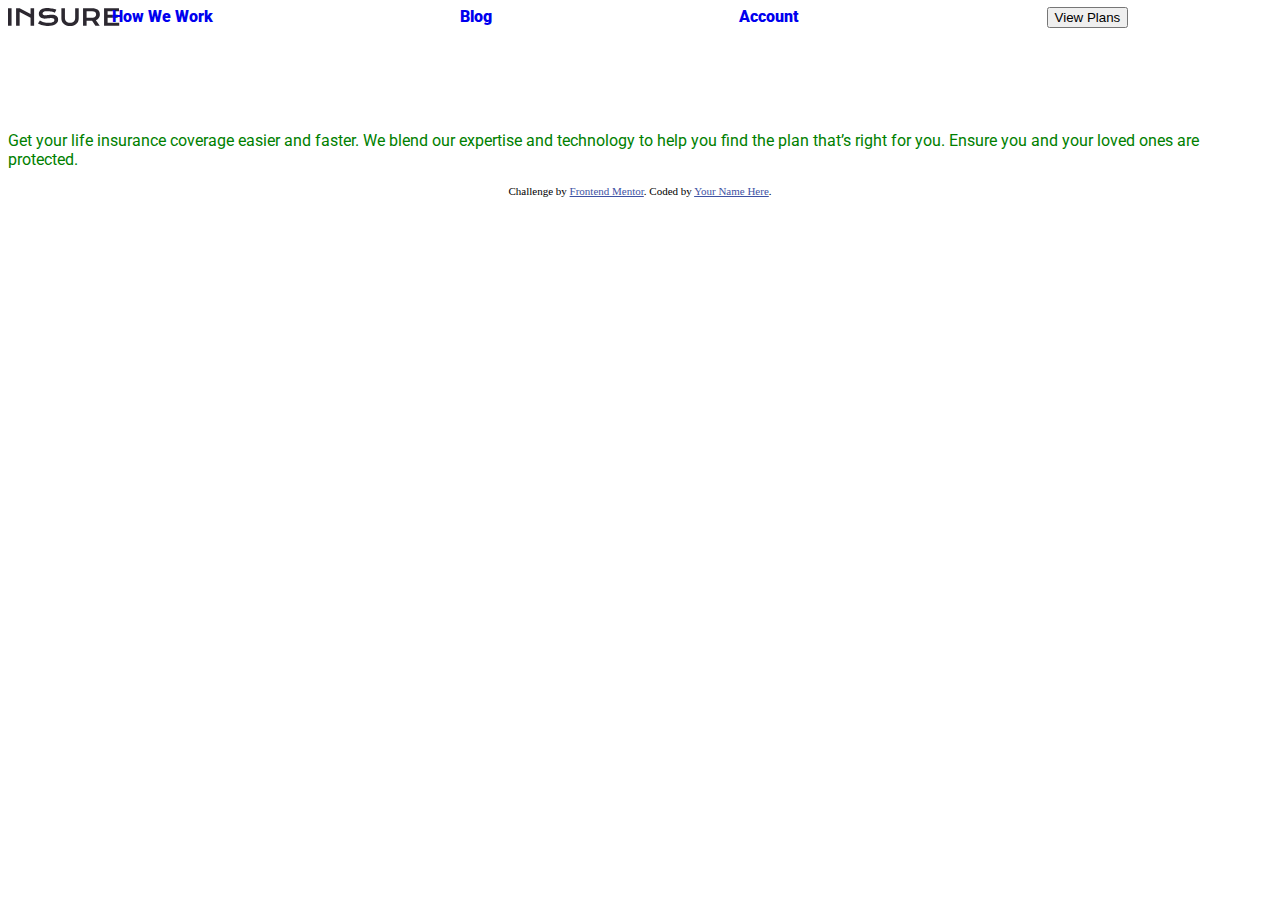
==== index.html @ e4df6a42 "updated navabar css" ====
<!DOCTYPE html>
<html lang="en">
<head>
  <meta charset="UTF-8">
  <meta name="viewport" content="width=device-width, initial-scale=1.0"> <!-- displays site properly based on user's device -->

  <link rel="icon" type="image/png" sizes="32x32" href="./images/favicon-32x32.png">
  <link rel="stylesheet" href="assets/css/styles.css"/>
  <link rel="preconnect" href="https://fonts.googleapis.com">
  <link rel="preconnect" href="https://fonts.gstatic.com" crossorigin>
  <link href="https://fonts.googleapis.com/css2?family=Roboto:wght@100&display=swap" rel="stylesheet">
  <title>Frontend Mentor | Insure landing page</title>

  <!-- Feel free to remove these styles or customise in your own stylesheet 👍 -->
 
</head>
<body>
<main>
   <div class="main-container">
   
<navbar>
  <div class="logo">
      <img class="logo"src="assets/images/logo.svg" alt="company-logo"/>
      </div>
  <ul class="nav-menu">
    <li class="nav-item"> 
      <a class="nav-link" href="work.html" >How We Work</a>  
    </li>

     <li class="nav-item">
      <a class="nav-link" href="blog.html"> Blog</a>
    </li>

     <li class="nav-item"> 
      <a class="nav-link" href="#">Account</a>
    </li>

    <li class="nav-item">
        <button>View Plans</button>
    </li>
  </ul> 


</navbar>
    </div>
    </main>
  <!-- Humanizing your insurance. -->

  <p>Get your life insurance coverage easier and faster. We blend our expertise 
  and technology to help you find the plan that’s right for you. Ensure you 
  and your loved ones are protected.</p>

  <!-- View plans

  We’re different

  Snappy Process

  Our application process can be completed in minutes, not hours. Don’t get 
  stuck filling in tedious forms.

  Affordable Prices

  We don’t want you worrying about high monthly costs. Our prices may be low, 
  but we still offer the best coverage possible.

  People First

  Our plans aren’t full of conditions and clauses to prevent payouts. We make 
  sure you’re covered when you need it.

  Find out more about how we work

  How we work

  Our company

  How we work
  Why Insure?
  View plans
  Reviews

  Help me

  FAQ
  Terms of use
  Privacy policy
  Cookies

  Contact

  Sales
  Support
  Live chat

  Others

  Careers
  Press
  Licenses

   -->
  <div class="attribution">
    Challenge by <a href="https://www.frontendmentor.io?ref=challenge" target="_blank">Frontend Mentor</a>. 
    Coded by <a href="#">Your Name Here</a>.
  </div>
</body>
</html>
---- assets/css/styles.css ----
/* hr{
    width:15%;
    height:25%;
    top:10px;
    left:-35px;
    position:relative;
    margin:45px;
    
} */
/* .main-container{
    position: relative;
} */

html{
    cursor: pointer;
}

.nav-menu, li{
list-style-type:none; 
display:flex;
/* flex-direction: row; */
flex-wrap: wrap;

position:relative;
top: -65px;
left: -10px;
right: -500px;
padding: 1rem 0;
margin: 0 auto;
 
}
li{
    color:blueviolet;
    font-family: Roboto;
    font-weight: 900;
}
p{
    font-family: 'Roboto';
    font-weight: 400;
    color:green;
}


.nav-item{
    top:10px;
}

.nav-link{
    text-decoration:none;
}



/* footer */

.attribution {
     font-size: 11px;
      text-align: center;
     }
.attribution a { 
    color: hsl(228, 45%, 44%); 
}
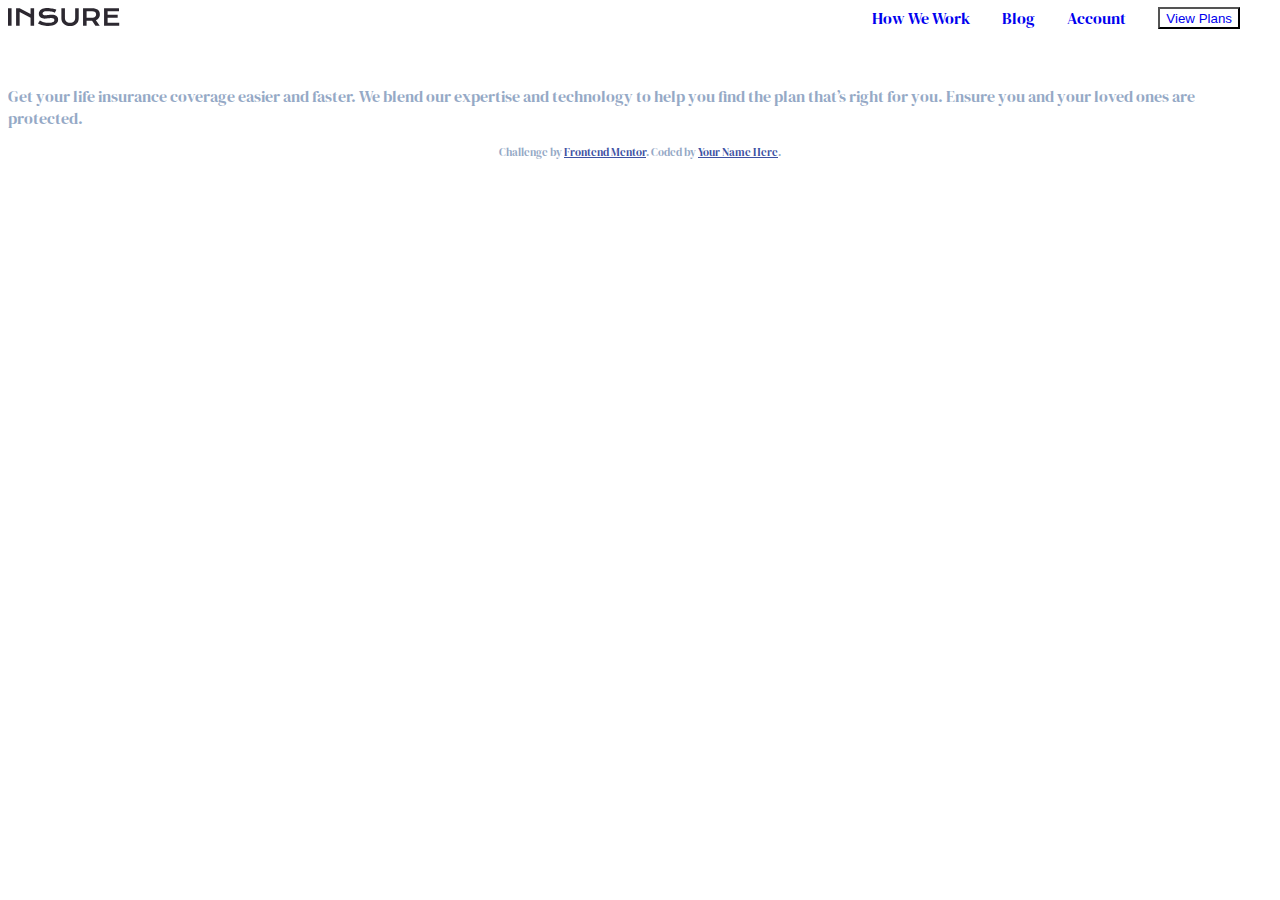
==== commit fb35eba0: "updated nav button" ====
--- a/index.html
+++ b/index.html
@@ -9,6 +9,9 @@
   <link rel="preconnect" href="https://fonts.googleapis.com">
   <link rel="preconnect" href="https://fonts.gstatic.com" crossorigin>
   <link href="https://fonts.googleapis.com/css2?family=Roboto:wght@100&display=swap" rel="stylesheet">
+  <link rel="preconnect" href="https://fonts.googleapis.com">
+  <link rel="preconnect" href="https://fonts.gstatic.com" crossorigin>
+  <link href="https://fonts.googleapis.com/css2?family=DM+Serif+Display&display=swap" rel="stylesheet">
   <title>Frontend Mentor | Insure landing page</title>
 
   <!-- Feel free to remove these styles or customise in your own stylesheet 👍 -->
@@ -36,11 +39,11 @@
     </li>
 
     <li class="nav-item">
-        <button>View Plans</button>
+        <button class="pricing-btn">
+          <a class="pricing" href="pricing.html">View Plans</a>
+          </button>
     </li>
   </ul> 
-
-
 </navbar>
     </div>
     </main>
--- a/assets/css/styles.css
+++ b/assets/css/styles.css
@@ -1,55 +1,46 @@
-/* hr{
-    width:15%;
-    height:25%;
-    top:10px;
-    left:-35px;
-    position:relative;
-    margin:45px;
-    
-} */
-/* .main-container{
-    position: relative;
-} */
+html {
+  height: 100%;
+  width: 100%;
+  cursor: pointer;
+}
+:root{
+     font-size: 16px;
+     color:hsl(256, 26%, 20%);
+     color: hsl(216, 30%, 68%);
+     font-family: 'DM Serif Display', serif;
+}
 
-html{
-    cursor: pointer;
+/* Navbar */
+.nav-menu {
+  flex: 1;
 }
 
 .nav-menu, li{
 list-style-type:none; 
 display:flex;
-/* flex-direction: row; */
-flex-wrap: wrap;
-
+justify-content: flex-end;
 position:relative;
-top: -65px;
-left: -10px;
-right: -500px;
-padding: 1rem 0;
-margin: 0 auto;
- 
-}
-li{
-    color:blueviolet;
-    font-family: Roboto;
-    font-weight: 900;
-}
-p{
-    font-family: 'Roboto';
-    font-weight: 400;
-    color:green;
+top:-50px;
 }
 
 
 .nav-item{
     top:10px;
+    margin-right: 2rem;
 }
 
 .nav-link{
     text-decoration:none;
 }
 
+.pricing{
+    text-decoration: none;
+}
 
+.pricing-btn{
+    background-color: white;
+    border-color:black ;
+}
 
 /* footer */
 
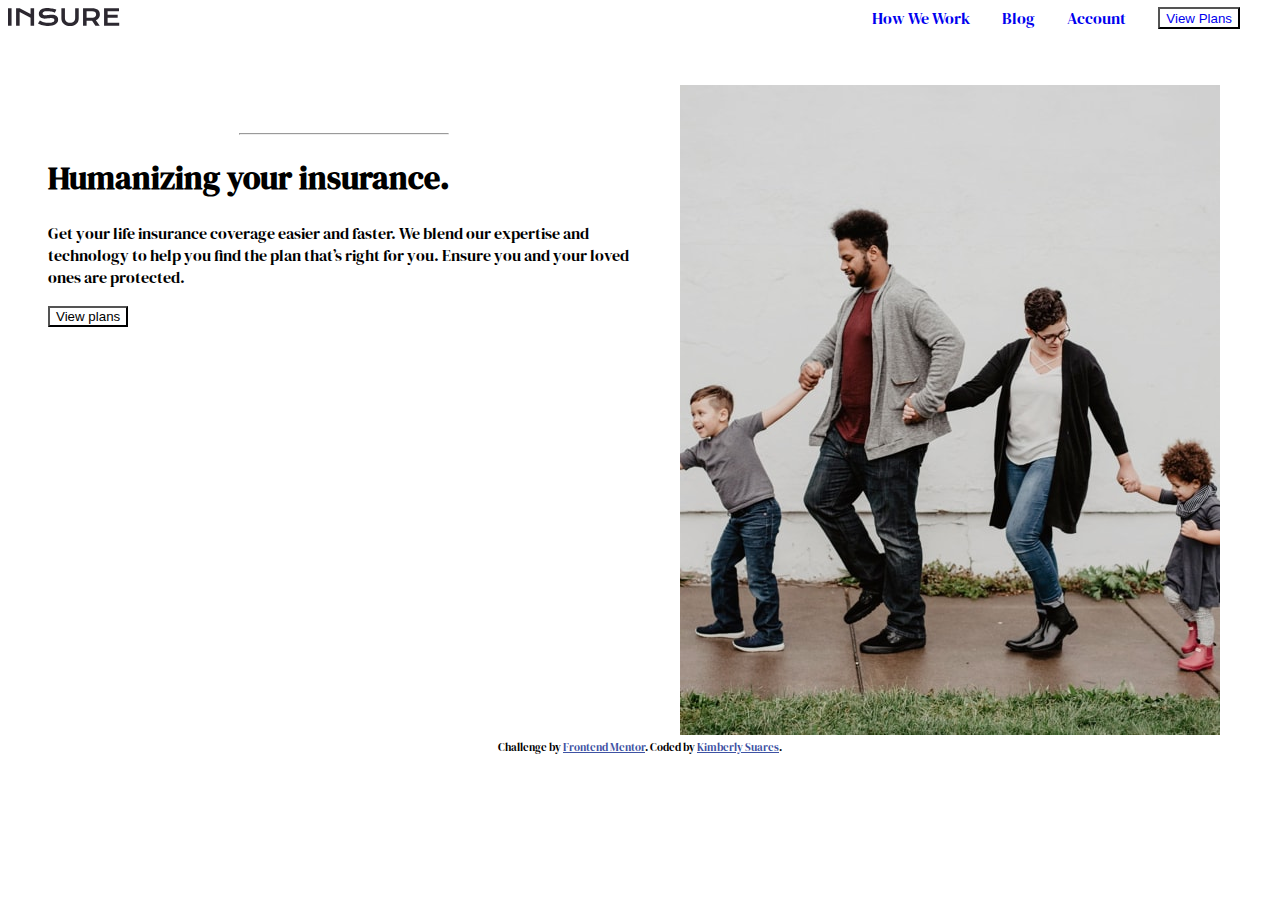
==== commit 71097028: "added hero image and text" ====
--- a/index.html
+++ b/index.html
@@ -19,7 +19,7 @@
 </head>
 <body>
 <main>
-   <div class="main-container">
+   
    
 <navbar>
   <div class="logo">
@@ -45,15 +45,25 @@
     </li>
   </ul> 
 </navbar>
-    </div>
-    </main>
-  <!-- Humanizing your insurance. -->
-
+<div class="row">
+<div class="main-container col">
+  <hr>
+   <h1>Humanizing your insurance. </h1> 
   <p>Get your life insurance coverage easier and faster. We blend our expertise 
   and technology to help you find the plan that’s right for you. Ensure you 
   and your loved ones are protected.</p>
+  <button class="plans-pg">
+    <a class="plans" href="#">View plans</a>
+  </button>
+    </div>
+    <div class="col">
+      <img src="assets/images/image-intro-desktop.jpg" alt="family-walking"/>
+    </div>
+    </div>
+    </main>
 
-  <!-- View plans
+
+  <!-- 
 
   We’re different
 
@@ -76,6 +86,7 @@
 
   How we work
 
+  ***Footer banner***
   Our company
 
   How we work
@@ -105,7 +116,7 @@
    -->
   <div class="attribution">
     Challenge by <a href="https://www.frontendmentor.io?ref=challenge" target="_blank">Frontend Mentor</a>. 
-    Coded by <a href="#">Your Name Here</a>.
+    Coded by <a href="www.kimberlysuares.com">Kimberly Suares</a>.
   </div>
 </body>
 </html>--- a/assets/css/styles.css
+++ b/assets/css/styles.css
@@ -4,9 +4,9 @@
   cursor: pointer;
 }
 :root{
-     font-size: 16px;
-     color:hsl(256, 26%, 20%);
-     color: hsl(216, 30%, 68%);
+     /* font-size: 16px; */
+     /* color:hsl(256, 26%, 20%);
+     color: hsl(216, 30%, 68%); */
      font-family: 'DM Serif Display', serif;
 }
 
@@ -29,19 +29,38 @@
     margin-right: 2rem;
 }
 
-.nav-link{
+.nav-link, .plans {
     text-decoration:none;
 }
-
+.plans{
+    color:black;
+}
 .pricing{
     text-decoration: none;
 }
 
-.pricing-btn{
+.pricing-btn , .plans-pg{
     background-color: white;
     border-color:black ;
 }
 
+.row{
+    display:flex;
+}
+
+.col{
+    flex:50%;
+}
+
+.main-container{
+    margin:20px;
+    padding:20px;
+}
+
+
+hr{
+    width:35%;
+}
 /* footer */
 
 .attribution {
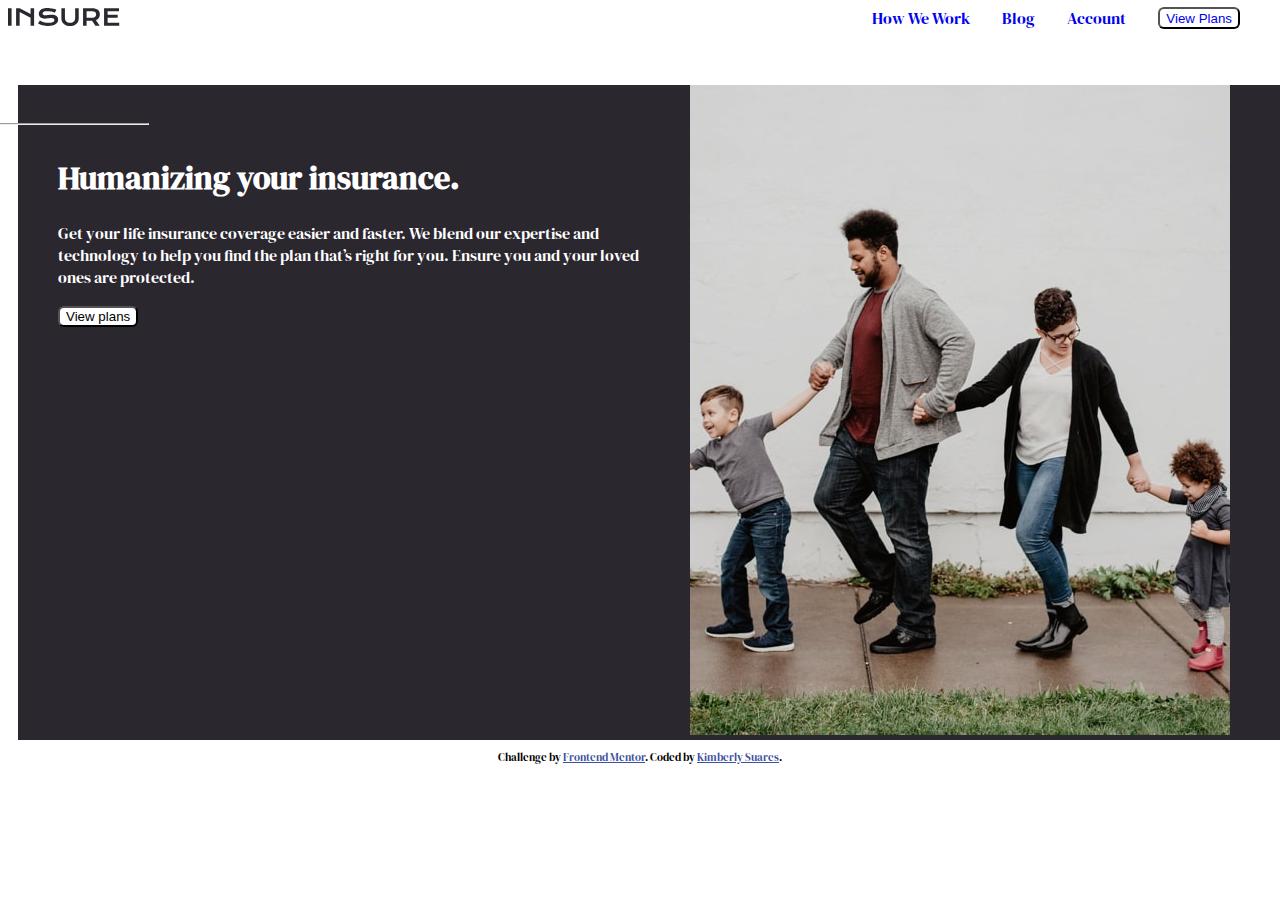
==== commit 7a393658: "updated hr css" ====
--- a/index.html
+++ b/index.html
@@ -45,11 +45,11 @@
     </li>
   </ul> 
 </navbar>
-<div class="row">
+<div class="welcome-container row">
 <div class="main-container col">
-  <hr>
-   <h1>Humanizing your insurance. </h1> 
-  <p>Get your life insurance coverage easier and faster. We blend our expertise 
+  <hr class="container-divider">
+   <h1 class="company-info">Humanizing your insurance. </h1> 
+  <p class="company-info">Get your life insurance coverage easier and faster. We blend our expertise 
   and technology to help you find the plan that’s right for you. Ensure you 
   and your loved ones are protected.</p>
   <button class="plans-pg">
--- a/assets/css/styles.css
+++ b/assets/css/styles.css
@@ -39,13 +39,20 @@
     text-decoration: none;
 }
 
-.pricing-btn , .plans-pg{
+.pricing-btn {
     background-color: white;
     border-color:black ;
+    border-radius:6px;
+}
+.plans-pg{
+    background-color: white;
+    color:white;
+    border-radius:6px; 
 }
 
 .row{
     display:flex;
+    margin:10px;
 }
 
 .col{
@@ -57,9 +64,20 @@
     padding:20px;
 }
 
+.welcome-container{
+    background-color:hsl(270, 9%, 17%);
+    width:100%;
+}
 
-hr{
-    width:35%;
+
+.company-info{
+    color:white;
+}
+.container-divider{
+width: 25%;
+position: relative;
+top: -10px;
+left: -280px;
 }
 /* footer */
 
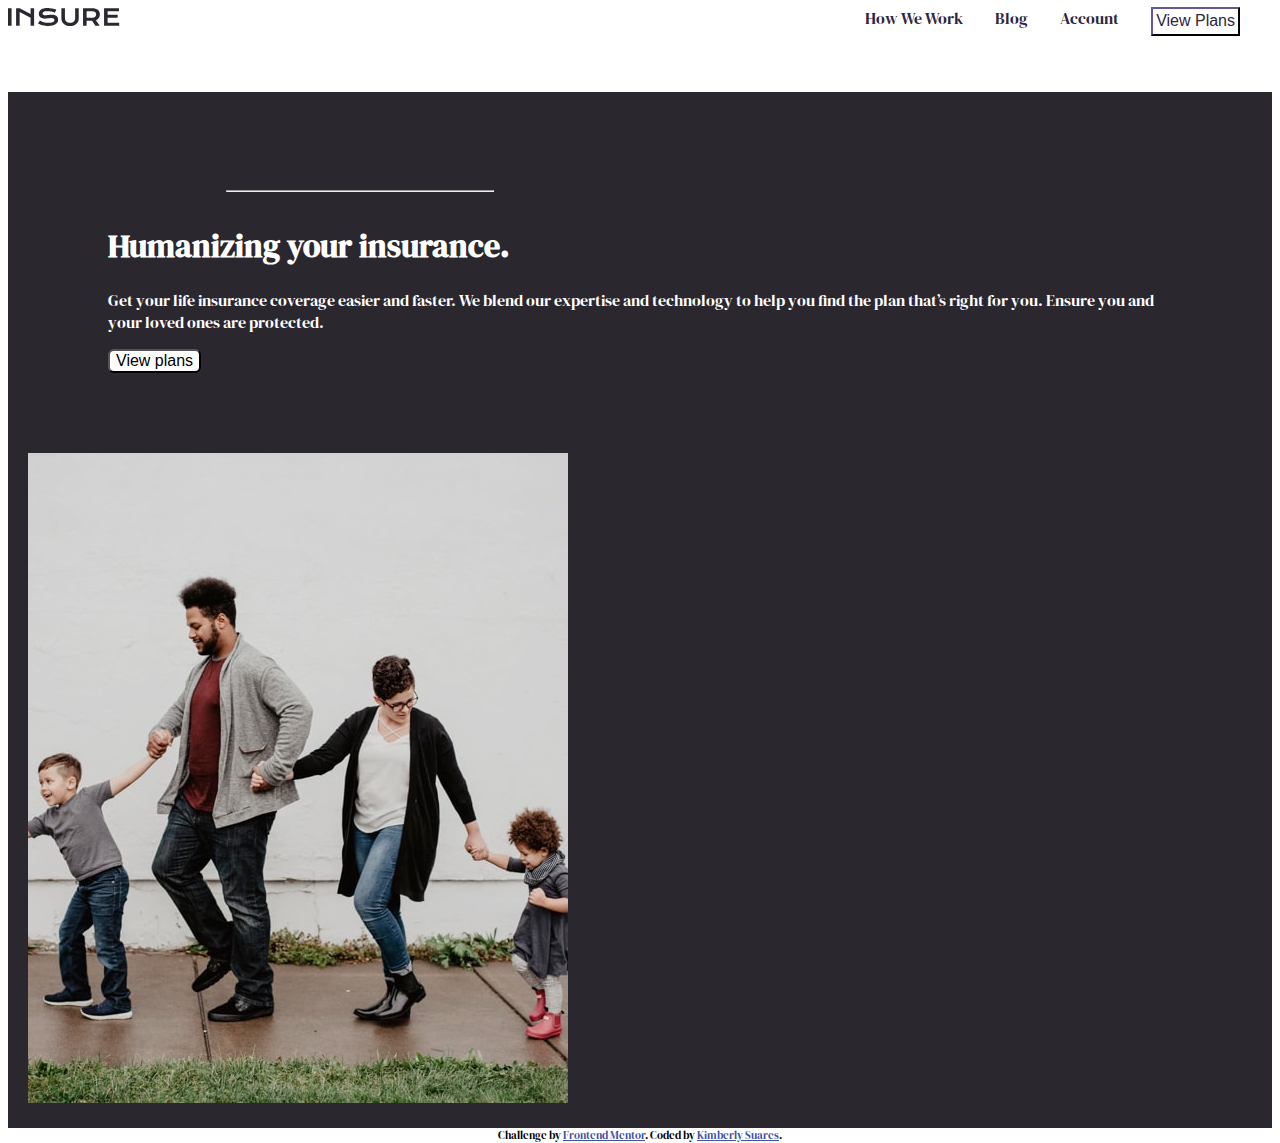
==== commit 13fb99e6: "updated hr css" ====
--- a/index.html
+++ b/index.html
@@ -47,7 +47,9 @@
 </navbar>
 <div class="welcome-container row">
 <div class="main-container col">
+  <div class="main-text">
   <hr class="container-divider">
+  <div class="company-info">
    <h1 class="company-info">Humanizing your insurance. </h1> 
   <p class="company-info">Get your life insurance coverage easier and faster. We blend our expertise 
   and technology to help you find the plan that’s right for you. Ensure you 
@@ -55,6 +57,7 @@
   <button class="plans-pg">
     <a class="plans" href="#">View plans</a>
   </button>
+  </div>
     </div>
     <div class="col">
       <img src="assets/images/image-intro-desktop.jpg" alt="family-walking"/>
--- a/assets/css/styles.css
+++ b/assets/css/styles.css
@@ -4,7 +4,7 @@
   cursor: pointer;
 }
 :root{
-     /* font-size: 16px; */
+     font-size: 16px; 
      /* color:hsl(256, 26%, 20%);
      color: hsl(216, 30%, 68%); */
      font-family: 'DM Serif Display', serif;
@@ -31,18 +31,25 @@
 
 .nav-link, .plans {
     text-decoration:none;
+    color:hsl(256, 26%, 20%);
+    font-size: 16px;
 }
 .plans{
     color:black;
 }
 .pricing{
     text-decoration: none;
+    color:hsl(256, 26%, 20%);
+    font-size: 16px;
 }
 
 .pricing-btn {
     background-color: white;
-    border-color:black ;
-    border-radius:6px;
+    border-color:hsl(256, 26%, 20%);
+    font-size: 16px;
+    padding:3px;
+    margin:0 auto;
+    padding-bottom: 5%;
 }
 .plans-pg{
     background-color: white;
@@ -60,13 +67,20 @@
 }
 
 .main-container{
-    margin:20px;
+    margin:0px;
     padding:20px;
 }
 
+.main-text{
+    padding:20px;
+    margin:60px;
+}
 .welcome-container{
     background-color:hsl(270, 9%, 17%);
     width:100%;
+    height:50%;
+    margin:0 auto;
+    font-family:'DM Serif Display', serif;
 }
 
 
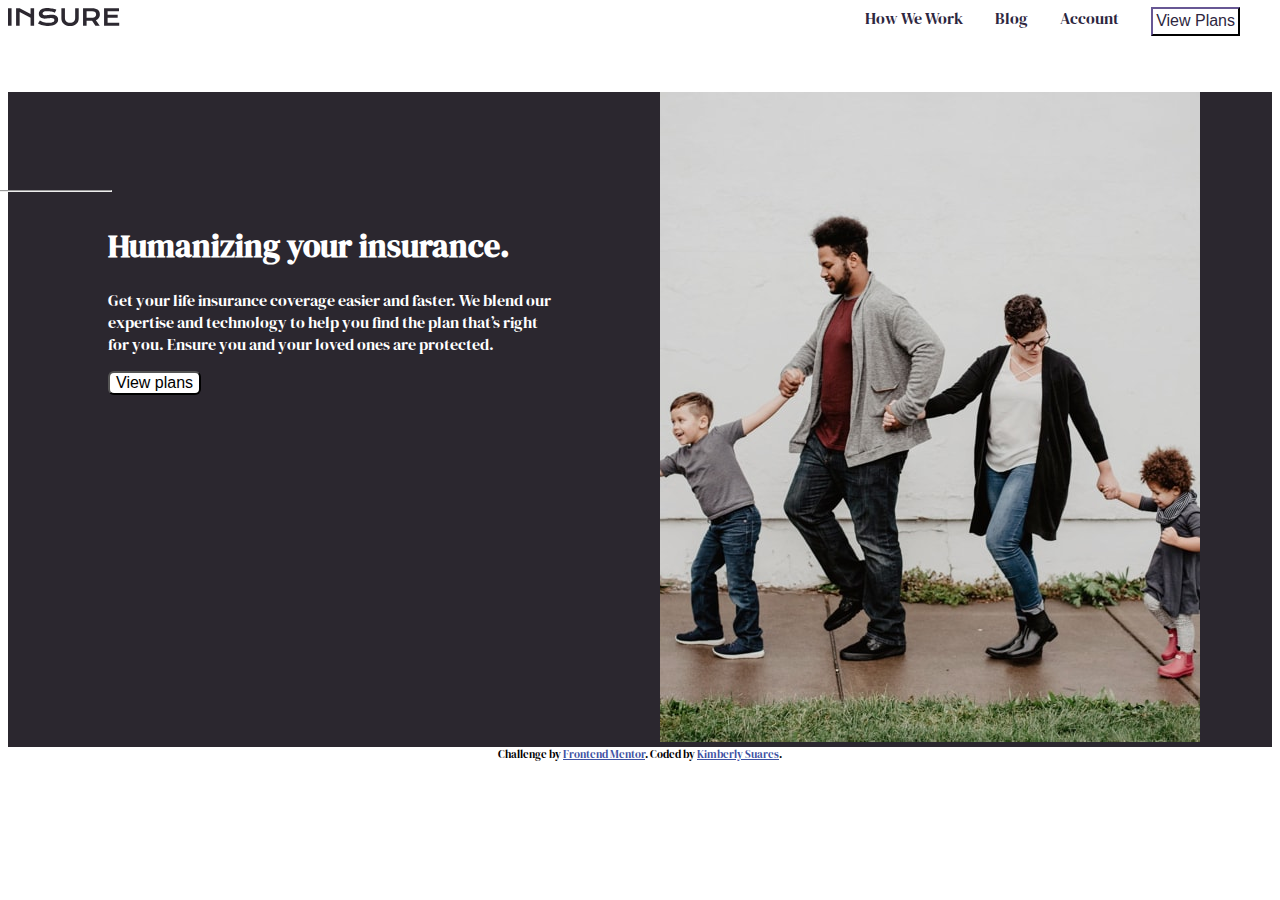
==== commit d91ce391: "added closing div to welcome container" ====
--- a/index.html
+++ b/index.html
@@ -57,6 +57,7 @@
   <button class="plans-pg">
     <a class="plans" href="#">View plans</a>
   </button>
+  </div>
   </div>
     </div>
     <div class="col">
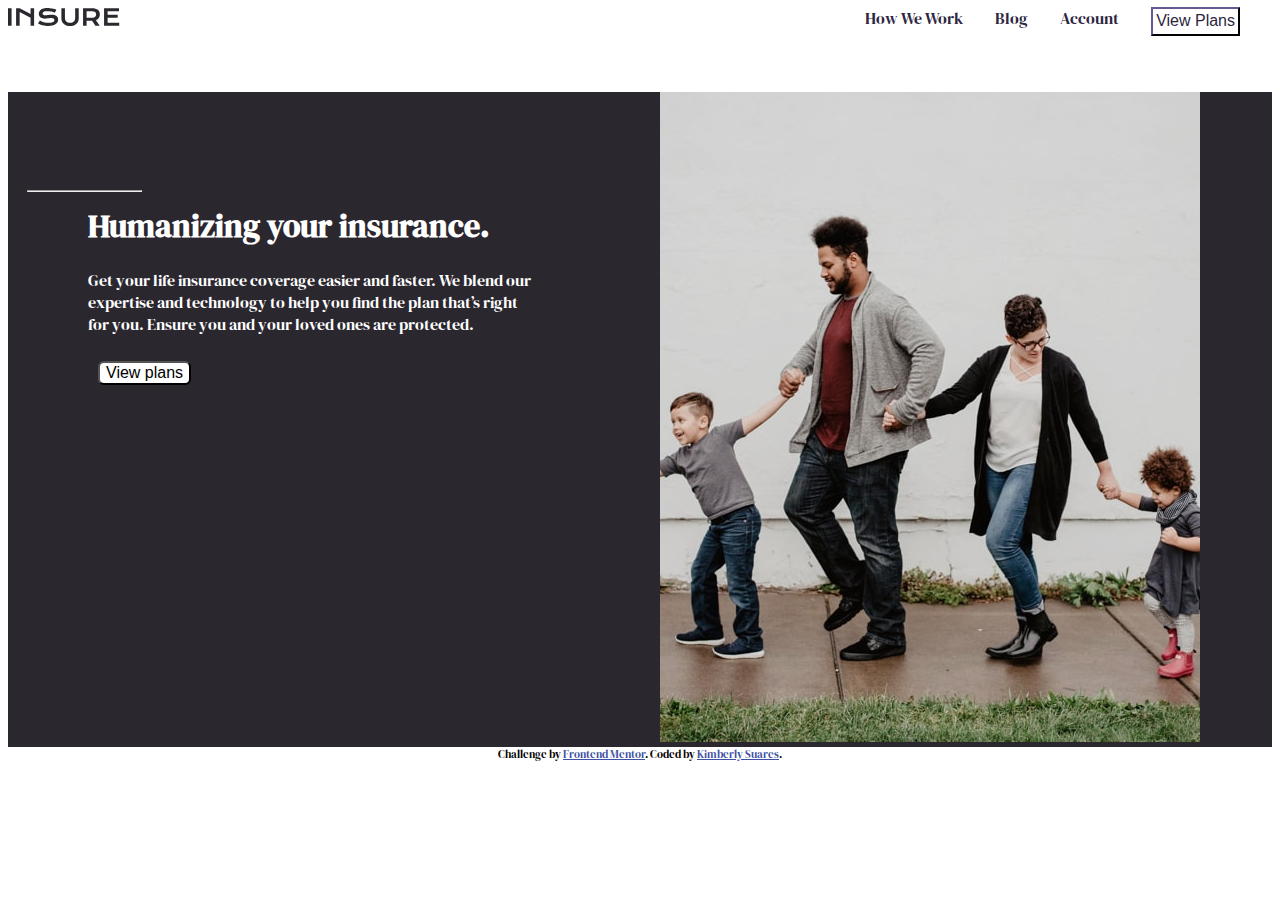
==== commit d1f26c00: "updated divider css" ====
--- a/index.html
+++ b/index.html
@@ -61,7 +61,7 @@
   </div>
     </div>
     <div class="col">
-      <img src="assets/images/image-intro-desktop.jpg" alt="family-walking"/>
+      <img class="family-pic" src="assets/images/image-intro-desktop.jpg" alt="family-walking"/>
     </div>
     </div>
     </main>
--- a/assets/css/styles.css
+++ b/assets/css/styles.css
@@ -86,12 +86,15 @@
 
 .company-info{
     color:white;
+        position: relative;
+    top: -10px;
+    left: -10px;
 }
 .container-divider{
 width: 25%;
 position: relative;
 top: -10px;
-left: -280px;
+left: -250px;
 }
 /* footer */
 
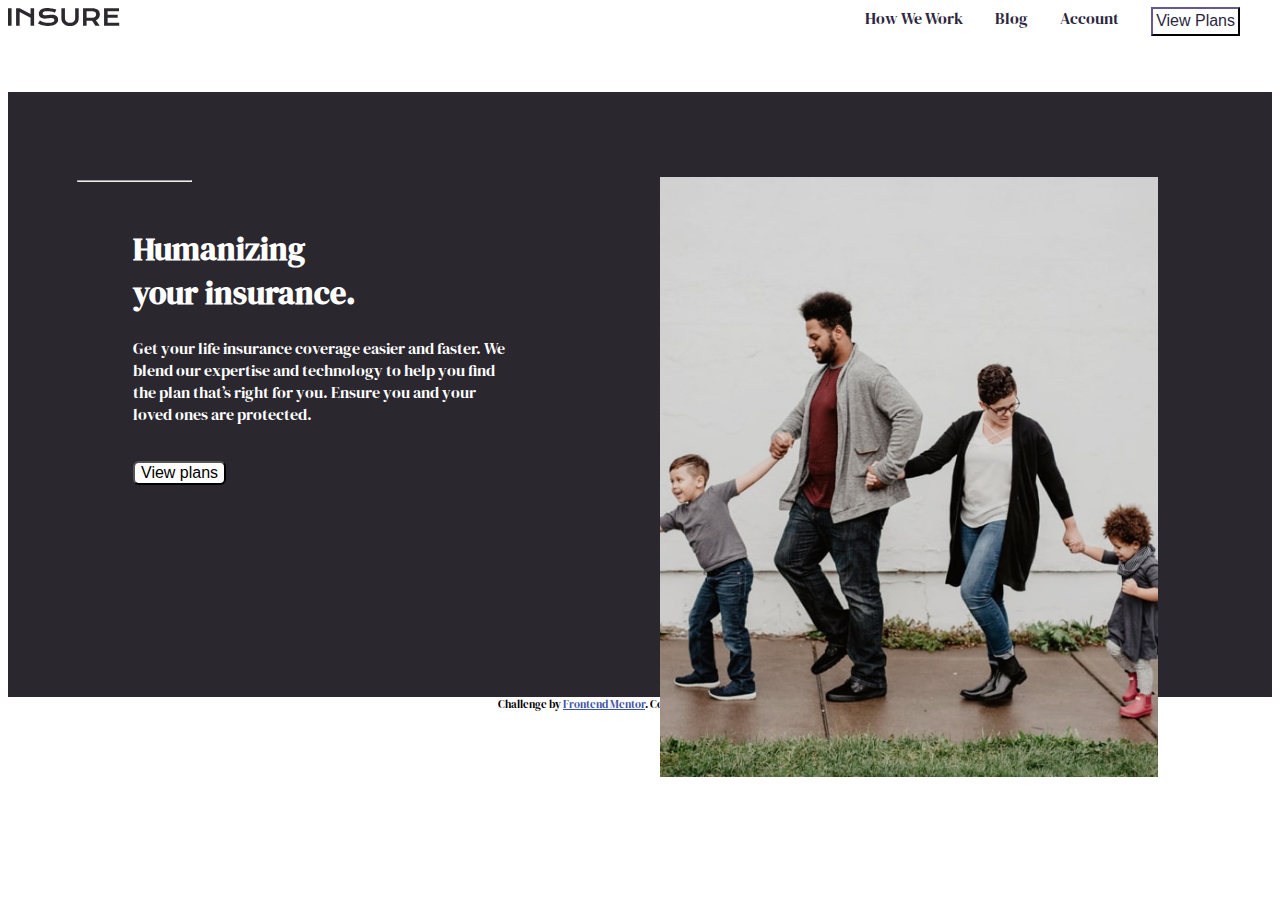
==== commit 79b185d2: "updated css for photo and text" ====
--- a/index.html
+++ b/index.html
@@ -49,8 +49,11 @@
 <div class="main-container col">
   <div class="main-text">
   <hr class="container-divider">
-  <div class="company-info">
-   <h1 class="company-info">Humanizing your insurance. </h1> 
+  <div class="company-info-container">
+   <h1 class="company-info">Humanizing
+   </br>
+    your insurance. 
+   </h1> 
   <p class="company-info">Get your life insurance coverage easier and faster. We blend our expertise 
   and technology to help you find the plan that’s right for you. Ensure you 
   and your loved ones are protected.</p>
--- a/assets/css/styles.css
+++ b/assets/css/styles.css
@@ -54,7 +54,10 @@
 .plans-pg{
     background-color: white;
     color:white;
-    border-radius:6px; 
+    border-radius:6px;
+    position:relative;
+    top:10px;
+    left:-10px; 
 }
 
 .row{
@@ -83,7 +86,15 @@
     font-family:'DM Serif Display', serif;
 }
 
+.family-pic{
+    position: relative;
+    top: 85px;
+    height: 600px;
+}
 
+.company-info-container{
+    margin:35px;
+}
 .company-info{
     color:white;
         position: relative;
@@ -93,8 +104,8 @@
 .container-divider{
 width: 25%;
 position: relative;
-top: -10px;
-left: -250px;
+top: -20px;
+left: -200px;
 }
 /* footer */
 
